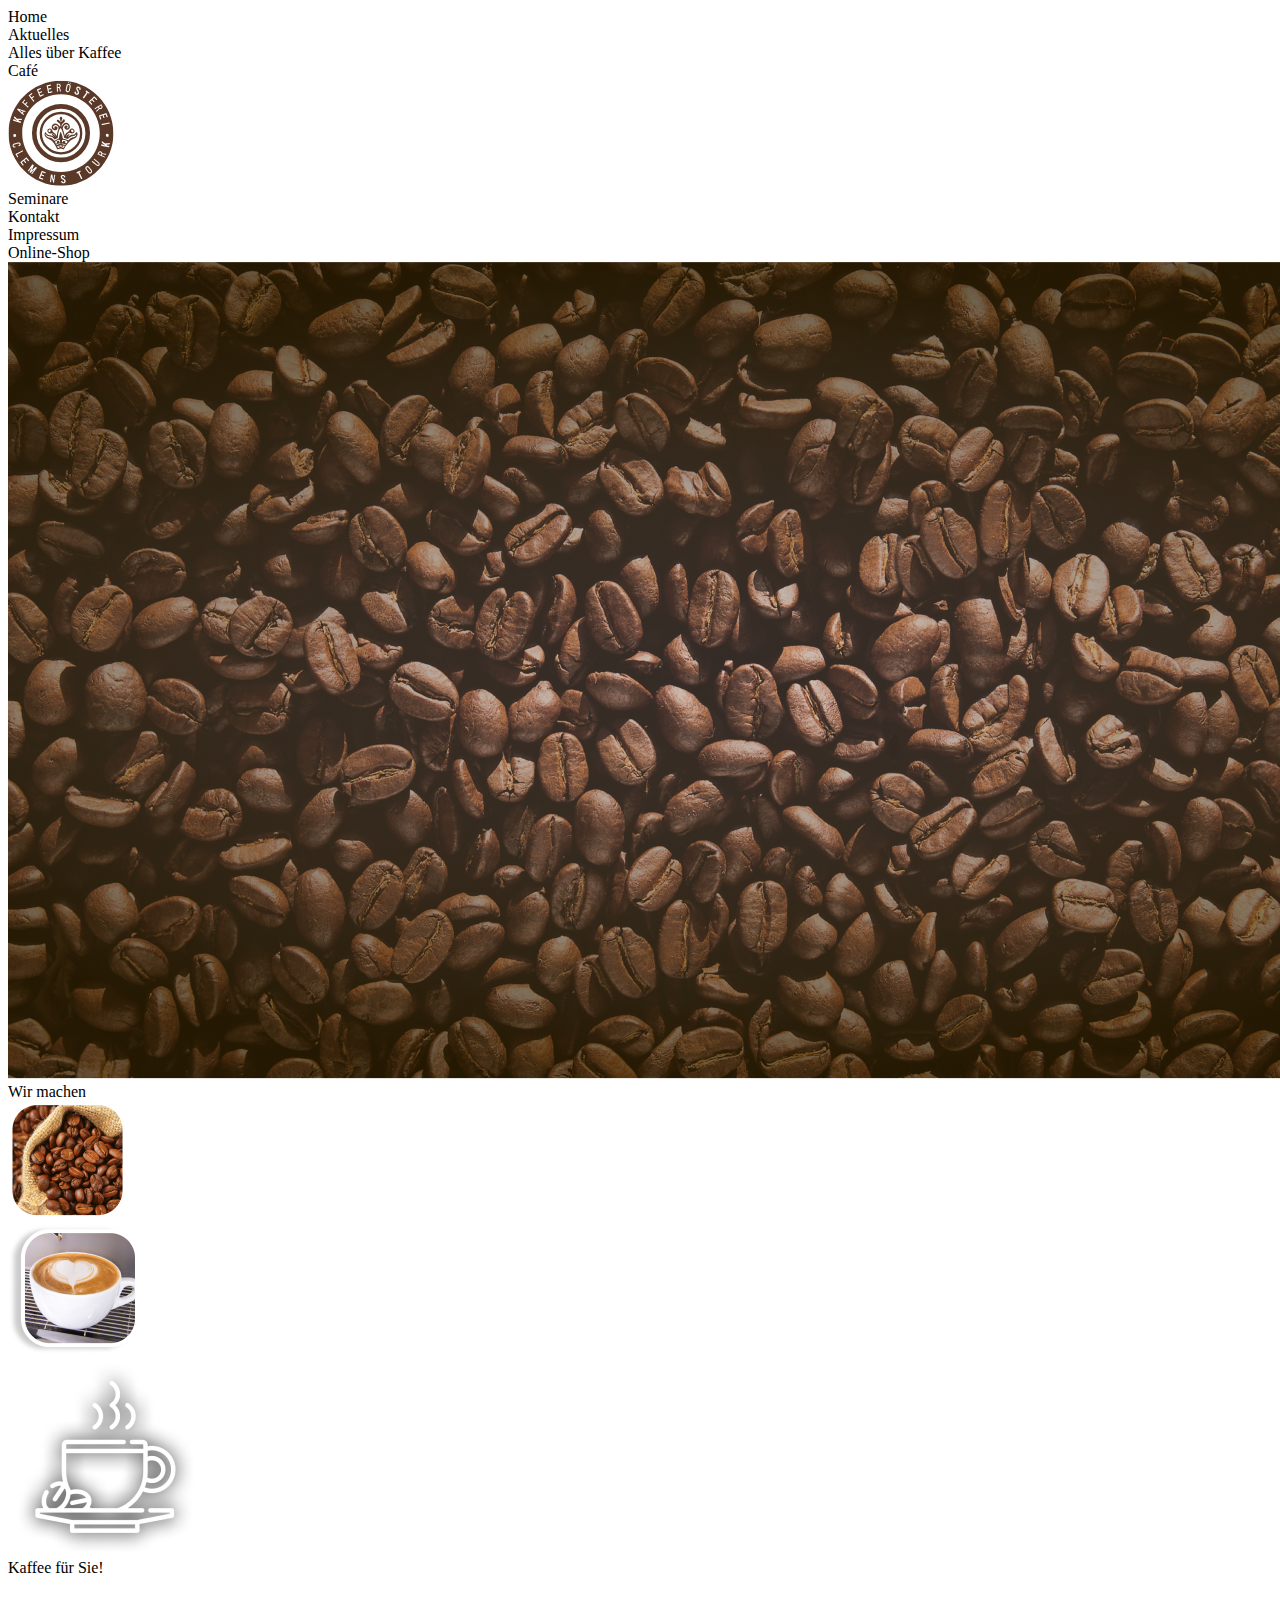
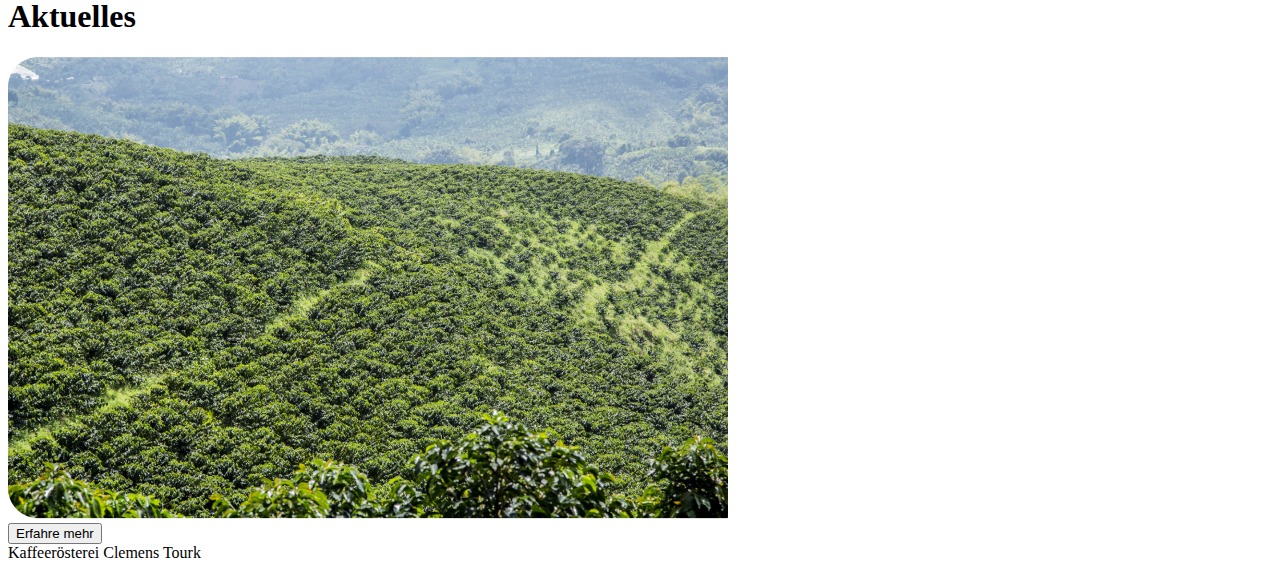
==== index.html @ 7846b470 "add html structure for landing page" ====
<!DOCTYPE html>
<html lang="de">
<head>
    <meta charset="UTF-8">
    <title>exam-template</title>
</head>
<body>
    <nav>
        <div class="nav-text">
            Home
        </div>
        <div class="nav-text">
            Aktuelles
        </div>
        <div class="nav-text">
            Alles über Kaffee
        </div>
        <div class="nav-text">
            Café
        </div>
        <div class="logo">
            <img src="images/logo.svg" alt="Logo">
        </div>
        <div class="nav-text">
            Seminare
        </div>
        <div class="nav-text">
            Kontakt
        </div>
        <div class="nav-text">
            Impressum
        </div>
        <div class="nav-text">
            Online-Shop
        </div>
    </nav>
    <header>
        <div class="header-bg">
        <img src="images/header-bg.png" alt="header-background-image">
        </div>
        <div class="header-text">
            Wir machen
        </div>
        <div class="header-img">
            <img src="images/header-text-1.png" alt="header-text-1">
        </div>
        <div class="header-img">
            <img src="images/header-text-2.png" alt="header-text-2">
        </div>
        <div class="header-img">
            <img src="images/header-text-3.png" alt="header-text-3">
        </div>
        <div class="header-text">
            Kaffee für Sie!
        </div>
    </header>
    <div class="content-block">
        <h1>Aktuelles</h1>
        <div class="content-img">
            <img src="images/content-img-1.png" alt="content-img-1">
        </div>
        <div class="button">
            <button>Erfahre mehr</button>
        </div>
    </div>
    <footer>
        Kaffeerösterei Clemens Tourk
    </footer>
</body>
</html>
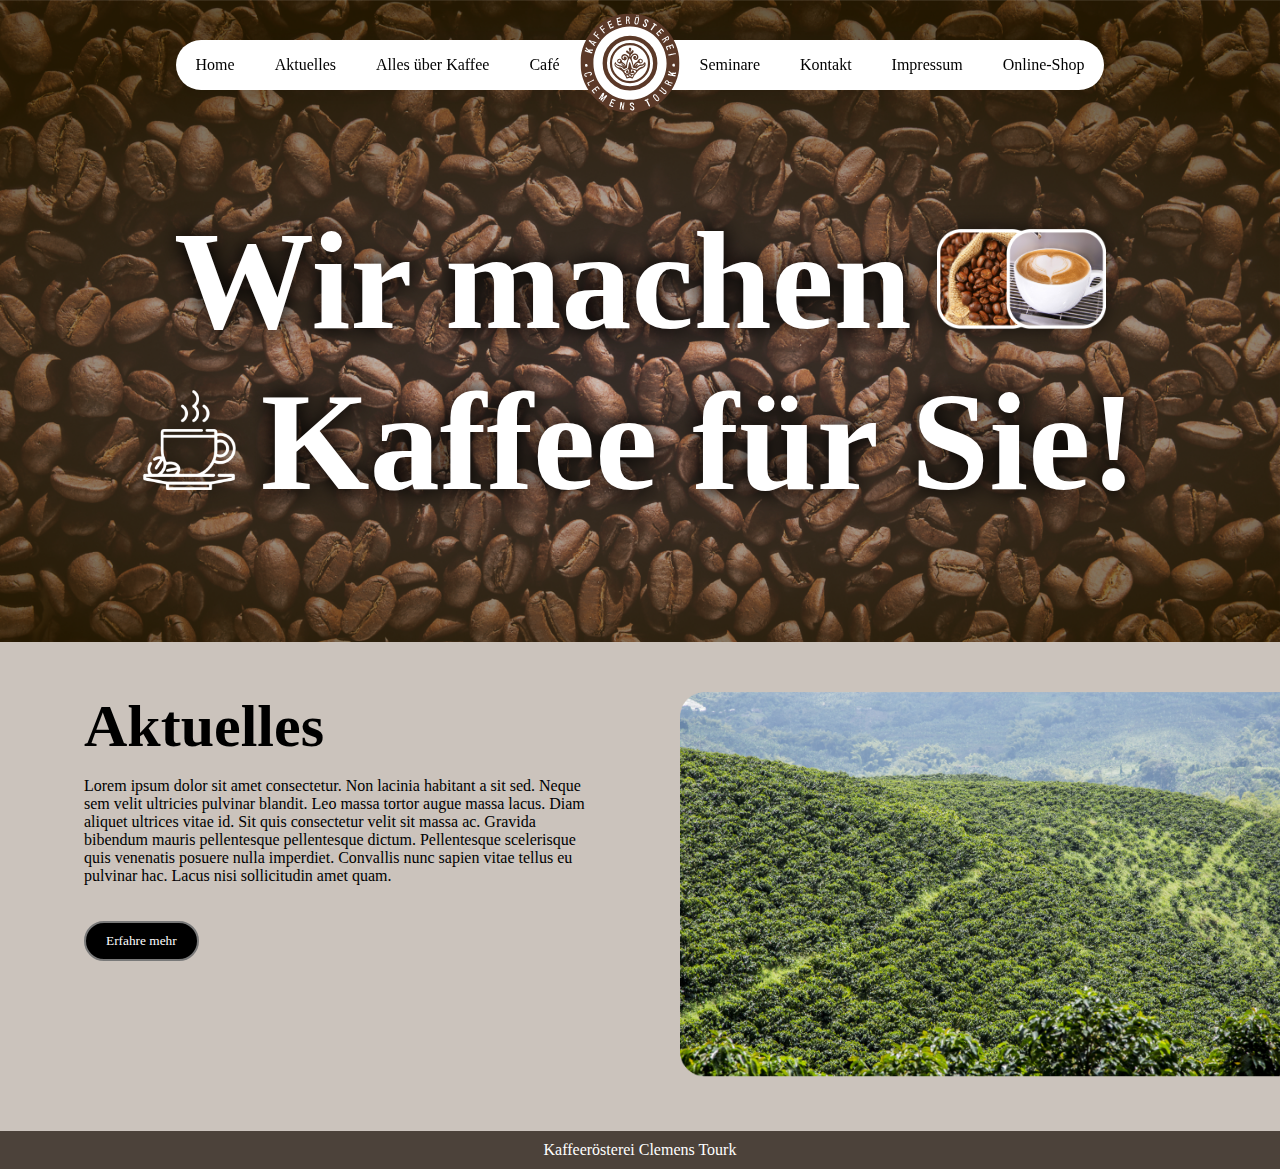
==== commit 97f563f5: "add seminar page and styling" ====
--- a/index.html
+++ b/index.html
@@ -3,64 +3,88 @@
 <head>
     <meta charset="UTF-8">
     <title>exam-template</title>
+    <link rel="stylesheet" href="styles.css">
 </head>
 <body>
+ <header>
+    <div id="nav-container">
     <nav>
         <div class="nav-text">
-            Home
+            <a href="index.html"> Home</a>
         </div>
         <div class="nav-text">
-            Aktuelles
+            <a href="#aktuelles"> Aktuelles</a>
         </div>
         <div class="nav-text">
-            Alles über Kaffee
+            <a href="">Alles über Kaffee</a>
         </div>
         <div class="nav-text">
-            Café
+            <a href="">Café</a>
         </div>
         <div class="logo">
-            <img src="images/logo.svg" alt="Logo">
+            <img src="images/logo.svg" alt="Logo"
+            height="100px"
+            width="auto">
         </div>
         <div class="nav-text">
-            Seminare
+            <a href="seminare.html">Seminare</a>
         </div>
         <div class="nav-text">
-            Kontakt
+            <a href="">Kontakt</a>
         </div>
         <div class="nav-text">
-            Impressum
+            <a href="">Impressum</a>
         </div>
         <div class="nav-text">
-            Online-Shop
+            <a href="">Online-Shop</a>
         </div>
     </nav>
-    <header>
-        <div class="header-bg">
-        <img src="images/header-bg.png" alt="header-background-image">
+    </div>
+    <div class="hero">
+        <div class="hero-row">
+            <div class="header-text">
+                Wir machen
+            </div>
+            <div class="header-img">
+                <img src="images/header-text-1.png" alt="header-text-1"
+                style="margin-right: -55px;"
+                height="100px"
+                width="auto">
+            </div>
+            <div class="header-img">
+            <img src="images/header-text-2.png" alt="header-text-2"
+            height="100px"
+            width="auto">
+            </div>
         </div>
-        <div class="header-text">
-            Wir machen
+        <div class="hero-row">
+            <div class="header-img">
+            <img src="images/header-text-3.png" alt="header-text-3"
+            height="100px"
+            width="auto">
+            </div>
+            <div class="header-text">
+            Kaffee für Sie!
+            </div>
         </div>
-        <div class="header-img">
-            <img src="images/header-text-1.png" alt="header-text-1">
+    </div>
+</header>
+    <div id="aktuelles">
+        <div class="content-block">
+        <h1>Aktuelles</h1>
+        <p>Lorem ipsum dolor sit amet consectetur. Non lacinia habitant a sit sed.
+             Neque sem velit ultricies pulvinar blandit. Leo massa tortor augue massa 
+             lacus. Diam aliquet ultrices vitae id. Sit quis consectetur velit sit 
+             massa ac. Gravida bibendum mauris pellentesque pellentesque dictum. 
+             Pellentesque scelerisque quis venenatis posuere nulla imperdiet. Convallis
+              nunc sapien vitae tellus eu pulvinar hac. Lacus nisi sollicitudin
+               amet quam.</p>
+            <button type="button" class="primary">Erfahre mehr</button>
         </div>
-        <div class="header-img">
-            <img src="images/header-text-2.png" alt="header-text-2">
-        </div>
-        <div class="header-img">
-            <img src="images/header-text-3.png" alt="header-text-3">
-        </div>
-        <div class="header-text">
-            Kaffee für Sie!
-        </div>
-    </header>
-    <div class="content-block">
-        <h1>Aktuelles</h1>
         <div class="content-img">
-            <img src="images/content-img-1.png" alt="content-img-1">
-        </div>
-        <div class="button">
-            <button>Erfahre mehr</button>
+            <img src="images/content-img-1.png" alt="content-img-1"
+            width="600px"
+            height="auto">
         </div>
     </div>
     <footer>
--- a/styles.css
+++ b/styles.css
@@ -0,0 +1,200 @@
+* {
+    scroll-behavior: smooth;
+    box-sizing: border-box;
+    font-family: roboto;
+}
+
+body {
+    background-color: #CBC3BC;
+    margin: 0;
+}
+
+a {
+    text-decoration: none;
+    color: inherit;
+}
+
+p {
+    font-weight: medium;
+    font-size: 18;
+}
+
+h1 {
+    font-weight: bold;
+    font-size: 60px;
+    margin: 0px;
+    padding: 0px;
+}
+
+h2 {
+    font-weight: bold;
+    font-size: 30px;
+    margin: 0px;
+    padding: 0px;
+    color: white;
+    width: 220px;
+    filter: drop-shadow(0px 0px 10px #000000d9);
+}
+
+#nav-container {
+    display: flex;
+    justify-content: center;
+}
+
+nav {
+    display: flex;
+    width: fit-content;
+    height: 50px;
+    justify-content: center;
+    align-items: center;
+    list-style: none;
+    background-color: white;
+    margin: 40px;
+    border-radius: 40px;
+}
+
+.nav-text {
+    padding: 20px;
+    font-weight: regular;
+    font-size: 16px;
+    color: black;
+}
+
+.nav-text:hover {
+    color: #8a5941;
+    filter: drop-shadow(0 0 5px #00000010);
+}
+
+header {
+    background-image: url(images/header-bg.png);
+    background-size: 100% auto;
+    background-repeat: no-repeat;
+    display: flex;
+    flex-direction: column;
+    padding-bottom: 120px;
+    gap: 70px;
+}
+
+.hero-row {
+    display: flex;
+    justify-content: center;
+    align-items: center;
+    gap: 25px;
+    filter: drop-shadow(0 0 10px #000000a3);
+}
+
+.header-text {
+    font-size: 140px;
+    font-weight: bold;
+    color: white;
+    filter: drop-shadow(0 0 10px #000000a3);
+}
+
+#aktuelles {
+    display: flex;
+    justify-content: right;
+    padding-top: 50px;
+}
+
+.content-block {
+    display: flex;
+    flex-direction: column;
+    justify-content: flex-start;
+    margin: 0px 84px;
+}
+
+.primary {
+    background-color: black;
+    color: white;
+    border: 2px solid #797979;
+    padding: 10px 20px;
+    width: fit-content;
+    border-radius: 30px;
+    margin-top: 20px;
+}
+
+.primary:hover {
+    background-color: #2f2f2f;
+}
+
+.secondary {
+    color: black;
+    background-color: white;
+    padding: 10px 25px;
+    border: 2px solid #dedede;
+    border-radius: 50px;
+}
+
+.secondary:hover {
+    color: #797979;
+}
+
+footer {
+    display: flex;
+    align-items: end;
+    justify-content: center;
+    background-color: #4C423A;
+    padding: 10px;
+    margin-top: 50px;
+    color: white;
+}
+
+nav {
+    filter: drop-shadow(0 0 15px #00000022);
+}
+
+.seminar-container {
+    display: flex;
+    flex-direction: column;
+    justify-content: center;
+    align-items: center;
+    height: 550px
+}
+
+.badge-container {
+    display: flex;
+    justify-content: center;
+    align-items: center;
+    gap: 260px;
+    position: relative;
+    top: 48px;
+    left: 134px;
+}
+
+.teaser-container {
+    display: flex;
+    justify-content: center;
+    align-items: center;
+    gap: 50px;
+}
+
+.seminar-teaser {
+    display: flex;
+    flex-direction: column;
+    width: 340px;
+    height: 353px;
+    justify-content: space-between;
+    align-items: center;
+    border-radius: 30px;
+    text-align: center;
+    padding-top: 126px;
+    padding-bottom: 30px;
+}
+
+.seminar-badge {
+    font-weight: bolder;
+    font-size: 16px;
+    background-color: white;
+    color: #4C4239;
+    padding: 15px 30px;
+    width: 130px;
+    text-align: center;
+    border-radius: 50px;
+}
+
+.small-text {
+    font-size: 14px;
+    font-weight: lighter;
+    text-align: left;
+    margin-top: 30px;
+}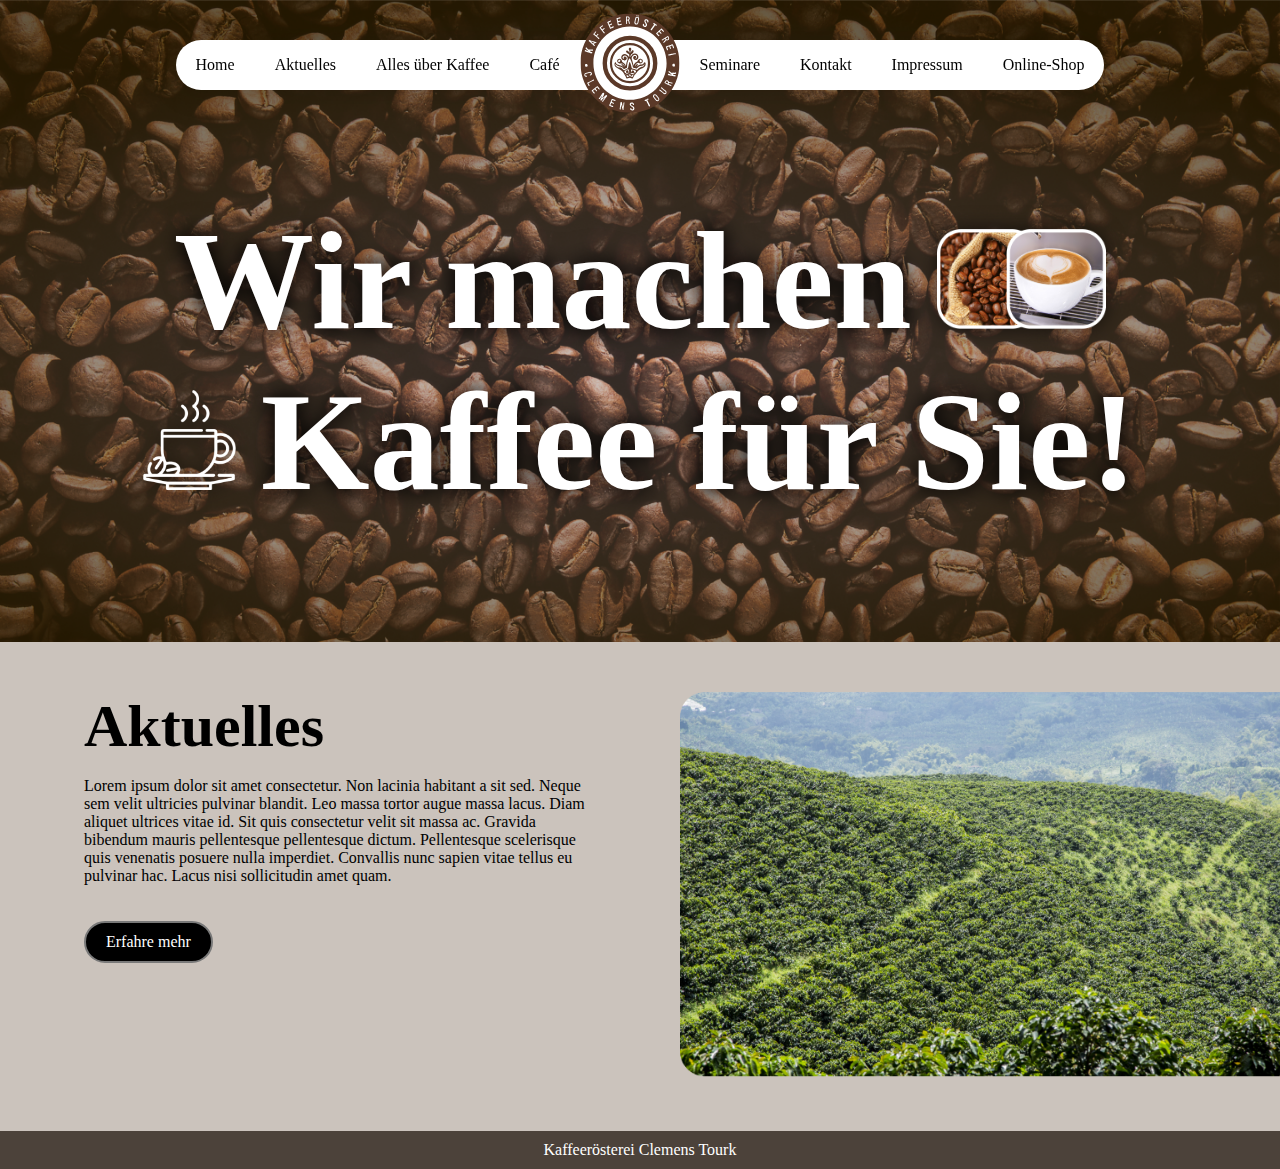
==== commit fef0f093: "add seminar subpages" ====
--- a/index.html
+++ b/index.html
@@ -4,6 +4,7 @@
     <meta charset="UTF-8">
     <title>exam-template</title>
     <link rel="stylesheet" href="styles.css">
+    <link rel="icon" href="images/head-logo.svg" type="image/x-icon" style="height: 16px; width: auto;">
 </head>
 <body>
  <header>
--- a/styles.css
+++ b/styles.css
@@ -58,6 +58,7 @@
     font-weight: regular;
     font-size: 16px;
     color: black;
+    transition: ease-out 0.2s;
 }
 
 .nav-text:hover {
@@ -105,28 +106,36 @@
 
 .primary {
     background-color: black;
+    font-size: 16px;
     color: white;
     border: 2px solid #797979;
     padding: 10px 20px;
     width: fit-content;
     border-radius: 30px;
     margin-top: 20px;
+    transition: ease-out 0.2s;
 }
 
 .primary:hover {
     background-color: #2f2f2f;
+    padding: 12px 22px;
+    font-size: 17px;
 }
 
 .secondary {
     color: black;
+    font-size: 16px;
     background-color: white;
     padding: 10px 25px;
     border: 2px solid #dedede;
     border-radius: 50px;
+    transition: ease-out 0.2s;
 }
 
 .secondary:hover {
     color: #797979;
+    padding: 13px 28px;
+    font-size: 17px;
 }
 
 footer {
@@ -197,4 +206,26 @@
     font-weight: lighter;
     text-align: left;
     margin-top: 30px;
+}
+
+.seminar-header {
+    background-image: url(images/header-bg.png);
+    background-size: 100% auto;
+    padding-bottom: 100px;
+}
+
+.seminar-link-container {
+    display: flex;
+    justify-content: space-between;
+    margin: 80px 80px 40px 80px;
+}
+
+.seminar-link {
+    color: black;
+    font-size: 16px;
+    transition: ease-out 0.2s;
+}
+
+.seminar-link:hover {
+    color: #4C423A;
 }